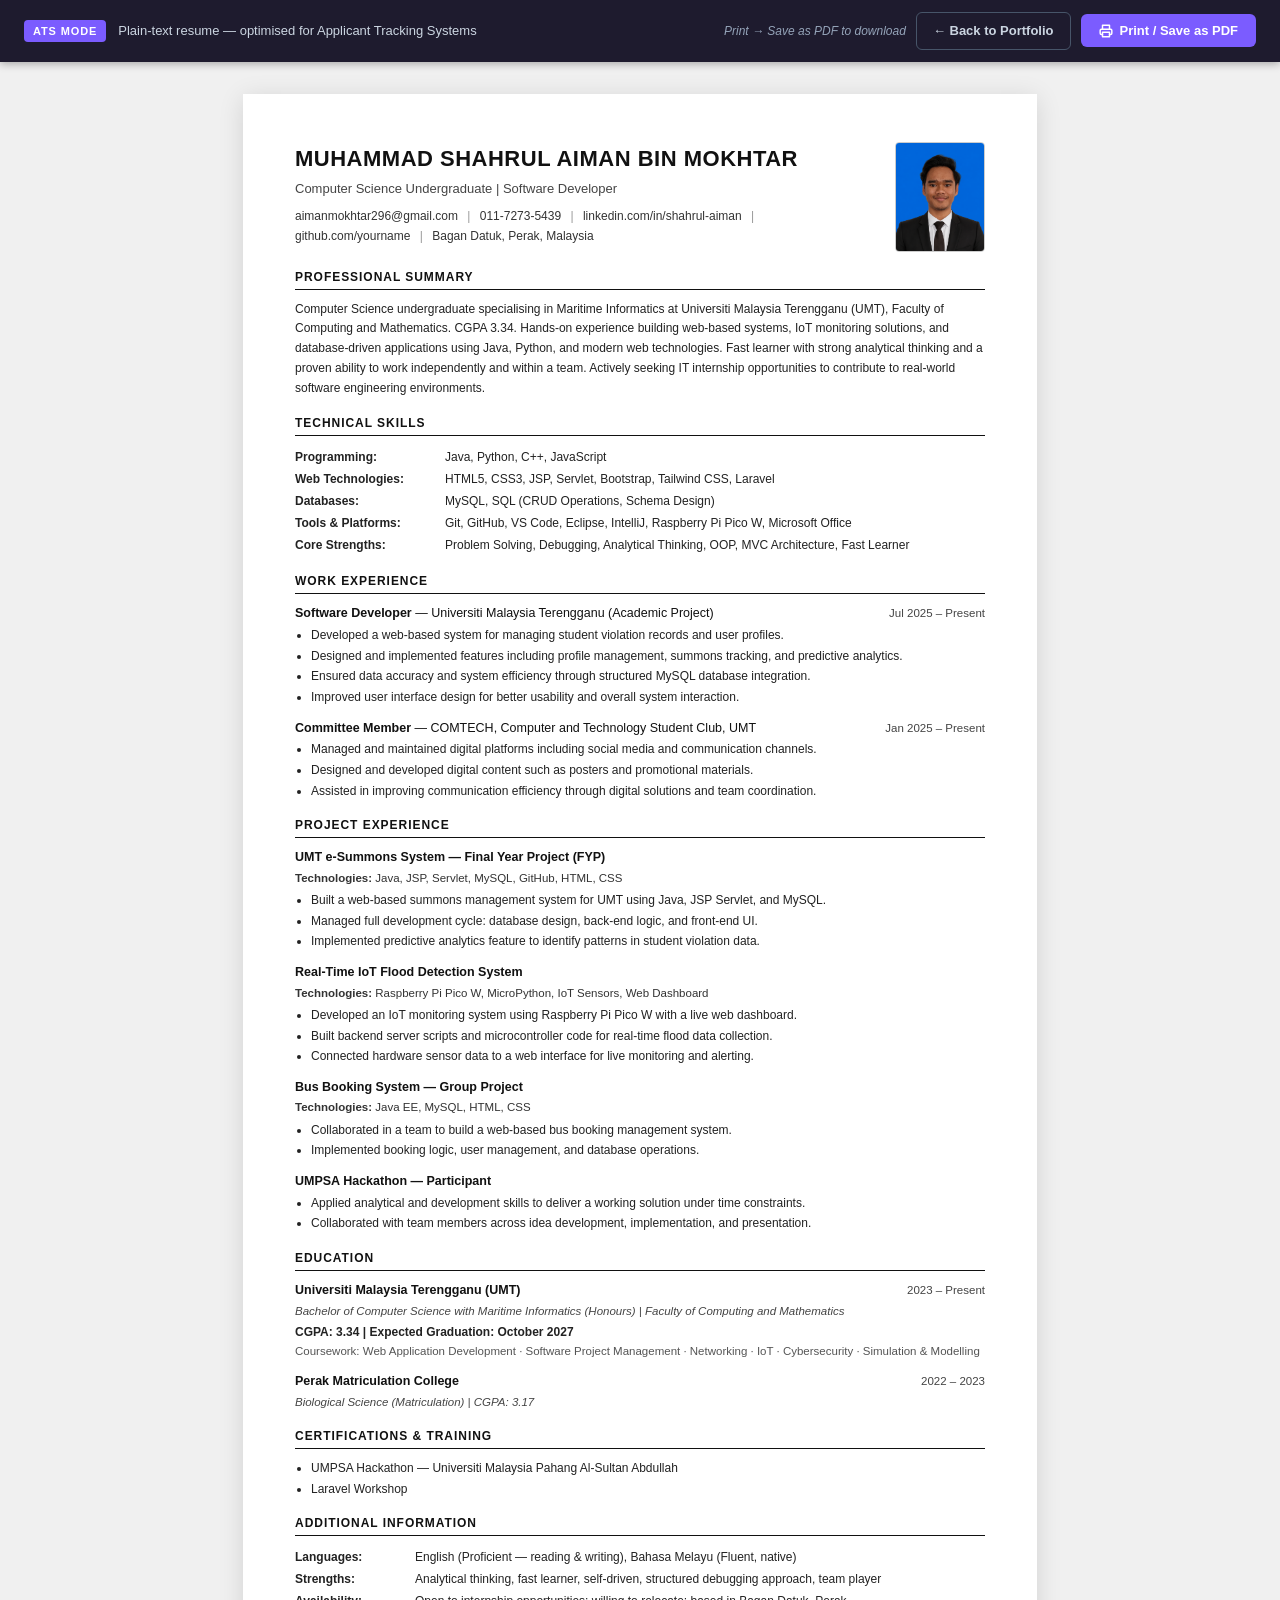
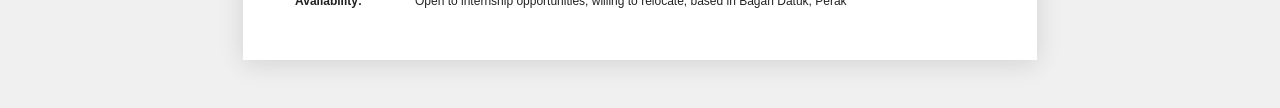
==== ats.html @ 2f6e00a8 "Add files via upload" ====
<!DOCTYPE html>
<html lang="en">
<head>
  <meta charset="UTF-8">
  <meta name="viewport" content="width=device-width, initial-scale=1.0">
  <title>Muhammad Shahrul Aiman — ATS Resume</title>
  <meta name="robots" content="noindex">
  <style>
    * { box-sizing: border-box; margin: 0; padding: 0; }

    body {
      font-family: Arial, Helvetica, sans-serif;
      background: #f0f0f0;
      color: #111;
      font-size: 14px;
      line-height: 1.5;
    }

    /* ── Toolbar ── */
    .ats-toolbar {
      position: sticky; top: 0; z-index: 100;
      background: #1e1b2e;
      color: #f8fafc;
      padding: 12px 24px;
      display: flex; align-items: center; justify-content: space-between;
      gap: 16px; flex-wrap: wrap;
      box-shadow: 0 2px 8px rgba(0,0,0,0.3);
    }
    .toolbar-info { display: flex; align-items: center; gap: 12px; }
    .ats-badge {
      background: #7b5cff; color: #fff;
      font-size: 11px; font-weight: 700; letter-spacing: 0.08em;
      padding: 3px 9px; border-radius: 4px; text-transform: uppercase;
    }
    .toolbar-label { font-size: 13px; color: #cbd5e1; }
    .toolbar-hint  { font-size: 12px; color: #94a3b8; font-style: italic; }
    .toolbar-actions { display: flex; gap: 10px; align-items: center; flex-wrap: wrap; }

    .btn-print {
      display: inline-flex; align-items: center; gap: 7px;
      background: #7b5cff; color: #fff; border: none;
      padding: 9px 18px; border-radius: 6px;
      font-size: 13px; font-weight: 700; cursor: pointer;
      font-family: Arial, sans-serif; transition: background 150ms;
      text-decoration: none;
    }
    .btn-print:hover { background: #6e40f5; color: #fff; }

    .btn-back {
      display: inline-flex; align-items: center; gap: 7px;
      background: transparent; color: #cbd5e1;
      border: 1px solid #475569;
      padding: 8px 16px; border-radius: 6px;
      font-size: 13px; font-weight: 600; cursor: pointer;
      font-family: Arial, sans-serif; transition: all 150ms;
      text-decoration: none;
    }
    .btn-back:hover { background: #334155; color: #f8fafc; }

    /* ── Paper ── */
    .page-wrap { padding: 32px 16px 48px; }

    .resume-page {
      width: 794px; max-width: 100%;
      margin: 0 auto; background: #fff;
      padding: 48px 52px;
      box-shadow: 0 4px 24px rgba(0,0,0,0.12);
    }

    /* ── Header ── */
    .r-header {
      display: flex;
      justify-content: space-between;
      align-items: flex-start;
      gap: 20px;
      margin-bottom: 2px;
    }
    .r-header-left { flex: 1; }

    .r-name {
      font-size: 22px; font-weight: 700;
      letter-spacing: 0.5px; color: #111;
      margin-bottom: 4px;
    }
    .r-title { font-size: 13px; color: #444; margin-bottom: 8px; }
    .r-contact { font-size: 12px; color: #333; line-height: 1.7; }
    .r-contact a { color: #333; text-decoration: none; }
    .r-sep { color: #999; margin: 0 6px; }

    /* Profile photo */
    .r-photo {
      width: 90px; height: 110px;
      object-fit: cover;
      border: 1.5px solid #ccc;
      border-radius: 4px;
      flex-shrink: 0;
    }
    .r-photo-fallback {
      display: none;
      width: 90px; height: 110px;
      background: #f0eeff;
      border: 1.5px solid #ccc;
      border-radius: 4px;
      align-items: center; justify-content: center;
      font-size: 1rem; font-weight: 700; color: #7b5cff;
      flex-shrink: 0;
    }

    /* ── Sections ── */
    .r-section { margin-top: 16px; }
    .r-section-title {
      font-size: 12px; font-weight: 700;
      text-transform: uppercase; letter-spacing: 0.08em;
      color: #111; border-bottom: 1px solid #111;
      padding-bottom: 3px; margin-bottom: 10px;
    }

    .r-para { font-size: 12px; color: #222; line-height: 1.65; }

    /* Skills table */
    .r-skills-table { width: 100%; border-collapse: collapse; }
    .r-skills-table td { font-size: 12px; color: #222; padding: 2px 0; vertical-align: top; }
    .r-skills-table td:first-child { font-weight: 700; width: 150px; padding-right: 8px; white-space: nowrap; }

    /* Entries */
    .r-entry { margin-bottom: 12px; }
    .r-entry:last-child { margin-bottom: 0; }

    .r-entry-header {
      display: flex; justify-content: space-between;
      align-items: baseline; gap: 8px; margin-bottom: 3px;
    }
    .r-entry-title   { font-size: 12.5px; font-weight: 700; color: #111; }
    .r-entry-company { font-weight: 400; }
    .r-entry-date    { font-size: 11.5px; color: #444; white-space: nowrap; flex-shrink: 0; }
    .r-entry-sub     { font-size: 11.5px; color: #444; margin-bottom: 3px; font-style: italic; }
    .r-entry-tech    { font-size: 11.5px; color: #333; margin-bottom: 4px; }
    .r-entry-tech span { font-weight: 700; }

    .r-ul { padding-left: 16px; list-style: disc; }
    .r-ul li { font-size: 12px; color: #222; margin-bottom: 2px; line-height: 1.55; }

    .r-gpa { font-size: 12px; font-weight: 700; color: #222; }

    /* Additional table */
    .r-additional-table { width: 100%; border-collapse: collapse; }
    .r-additional-table td { font-size: 12px; color: #222; padding: 2px 0; vertical-align: top; }
    .r-additional-table td:first-child { font-weight: 700; width: 120px; padding-right: 8px; white-space: nowrap; }

    /* ── Print ── */
    @media print {
      body { background: white; }
      .ats-toolbar { display: none !important; }
      .page-wrap { padding: 0; }
      .resume-page { width: 100%; max-width: 100%; margin: 0; padding: 18mm 18mm; box-shadow: none; }
      @page { size: A4; margin: 0; }
    }

    /* ── Mobile ── */
    @media (max-width: 640px) {
      .toolbar-hint { display: none; }
      .ats-toolbar { padding: 10px 16px; }
      .resume-page { padding: 28px 20px; }
      .r-photo { width: 70px; height: 86px; }
    }
  </style>
</head>
<body>

  <!-- Toolbar -->
  <div class="ats-toolbar" role="toolbar" aria-label="ATS resume actions">
    <div class="toolbar-info">
      <span class="ats-badge">ATS Mode</span>
      <span class="toolbar-label">Plain-text resume — optimised for Applicant Tracking Systems</span>
    </div>
    <div class="toolbar-actions">
      <span class="toolbar-hint">Print → Save as PDF to download</span>
      <a href="index.html" class="btn-back" aria-label="Back to portfolio">← Back to Portfolio</a>
      <button class="btn-print" onclick="window.print()" aria-label="Print or save as PDF">
        <svg width="14" height="14" viewBox="0 0 24 24" fill="none" stroke="currentColor" stroke-width="2.5" stroke-linecap="round" stroke-linejoin="round" aria-hidden="true">
          <polyline points="6 9 6 2 18 2 18 9"/>
          <path d="M6 18H4a2 2 0 0 1-2-2v-5a2 2 0 0 1 2-2h16a2 2 0 0 1 2 2v5a2 2 0 0 1-2 2h-2"/>
          <rect x="6" y="14" width="12" height="8"/>
        </svg>
        Print / Save as PDF
      </button>
    </div>
  </div>

  <!-- Resume Paper -->
  <div class="page-wrap">
    <div class="resume-page" role="main" aria-label="ATS resume content">

      <!-- Header with photo -->
      <div class="r-header">
        <div class="r-header-left">
          <h1 class="r-name">MUHAMMAD SHAHRUL AIMAN BIN MOKHTAR</h1>
          <p class="r-title">Computer Science Undergraduate | Software Developer</p>
          <div class="r-contact">
            <a href="mailto:aimanmokhtar296@gmail.com">aimanmokhtar296@gmail.com</a>
            <span class="r-sep">|</span>
            <a href="tel:+601172735439">011-7273-5439</a>
            <span class="r-sep">|</span>
            <a href="https://linkedin.com/in/shahrul-aiman" target="_blank" rel="noopener noreferrer">linkedin.com/in/shahrul-aiman</a>
            <span class="r-sep">|</span>
            <a href="https://github.com/yourname" target="_blank" rel="noopener noreferrer">github.com/yourname</a>
            <span class="r-sep">|</span>
            Bagan Datuk, Perak, Malaysia
          </div>
        </div>
        <img
          src="assets/profile.jpg"
          alt="Muhammad Shahrul Aiman"
          class="r-photo"
          onerror="this.style.display='none'; this.nextElementSibling.style.display='flex';"
        >
        <div class="r-photo-fallback" aria-hidden="true">MSA</div>
      </div>

      <!-- Summary -->
      <div class="r-section">
        <h2 class="r-section-title">Professional Summary</h2>
        <p class="r-para">
          Computer Science undergraduate specialising in Maritime Informatics at Universiti Malaysia Terengganu (UMT),
          Faculty of Computing and Mathematics. CGPA 3.34. Hands-on experience building web-based systems, IoT monitoring
          solutions, and database-driven applications using Java, Python, and modern web technologies. Fast learner with
          strong analytical thinking and a proven ability to work independently and within a team. Actively seeking IT
          internship opportunities to contribute to real-world software engineering environments.
        </p>
      </div>

      <!-- Skills -->
      <div class="r-section">
        <h2 class="r-section-title">Technical Skills</h2>
        <table class="r-skills-table" aria-label="Technical skills">
          <tbody>
            <tr>
              <td>Programming:</td>
              <td>Java, Python, C++, JavaScript</td>
            </tr>
            <tr>
              <td>Web Technologies:</td>
              <td>HTML5, CSS3, JSP, Servlet, Bootstrap, Tailwind CSS, Laravel</td>
            </tr>
            <tr>
              <td>Databases:</td>
              <td>MySQL, SQL (CRUD Operations, Schema Design)</td>
            </tr>
            <tr>
              <td>Tools &amp; Platforms:</td>
              <td>Git, GitHub, VS Code, Eclipse, IntelliJ, Raspberry Pi Pico W, Microsoft Office</td>
            </tr>
            <tr>
              <td>Core Strengths:</td>
              <td>Problem Solving, Debugging, Analytical Thinking, OOP, MVC Architecture, Fast Learner</td>
            </tr>
          </tbody>
        </table>
      </div>

      <!-- Work Experience -->
      <div class="r-section">
        <h2 class="r-section-title">Work Experience</h2>

        <div class="r-entry">
          <div class="r-entry-header">
            <span class="r-entry-title">Software Developer <span class="r-entry-company">— Universiti Malaysia Terengganu (Academic Project)</span></span>
            <span class="r-entry-date">Jul 2025 – Present</span>
          </div>
          <ul class="r-ul">
            <li>Developed a web-based system for managing student violation records and user profiles.</li>
            <li>Designed and implemented features including profile management, summons tracking, and predictive analytics.</li>
            <li>Ensured data accuracy and system efficiency through structured MySQL database integration.</li>
            <li>Improved user interface design for better usability and overall system interaction.</li>
          </ul>
        </div>

        <div class="r-entry">
          <div class="r-entry-header">
            <span class="r-entry-title">Committee Member <span class="r-entry-company">— COMTECH, Computer and Technology Student Club, UMT</span></span>
            <span class="r-entry-date">Jan 2025 – Present</span>
          </div>
          <ul class="r-ul">
            <li>Managed and maintained digital platforms including social media and communication channels.</li>
            <li>Designed and developed digital content such as posters and promotional materials.</li>
            <li>Assisted in improving communication efficiency through digital solutions and team coordination.</li>
          </ul>
        </div>
      </div>

      <!-- Projects -->
      <div class="r-section">
        <h2 class="r-section-title">Project Experience</h2>

        <div class="r-entry">
          <div class="r-entry-header">
            <span class="r-entry-title">UMT e-Summons System — Final Year Project (FYP)</span>
          </div>
          <p class="r-entry-tech"><span>Technologies:</span> Java, JSP, Servlet, MySQL, GitHub, HTML, CSS</p>
          <ul class="r-ul">
            <li>Built a web-based summons management system for UMT using Java, JSP Servlet, and MySQL.</li>
            <li>Managed full development cycle: database design, back-end logic, and front-end UI.</li>
            <li>Implemented predictive analytics feature to identify patterns in student violation data.</li>
          </ul>
        </div>

        <div class="r-entry">
          <div class="r-entry-header">
            <span class="r-entry-title">Real-Time IoT Flood Detection System</span>
          </div>
          <p class="r-entry-tech"><span>Technologies:</span> Raspberry Pi Pico W, MicroPython, IoT Sensors, Web Dashboard</p>
          <ul class="r-ul">
            <li>Developed an IoT monitoring system using Raspberry Pi Pico W with a live web dashboard.</li>
            <li>Built backend server scripts and microcontroller code for real-time flood data collection.</li>
            <li>Connected hardware sensor data to a web interface for live monitoring and alerting.</li>
          </ul>
        </div>

        <div class="r-entry">
          <div class="r-entry-header">
            <span class="r-entry-title">Bus Booking System — Group Project</span>
          </div>
          <p class="r-entry-tech"><span>Technologies:</span> Java EE, MySQL, HTML, CSS</p>
          <ul class="r-ul">
            <li>Collaborated in a team to build a web-based bus booking management system.</li>
            <li>Implemented booking logic, user management, and database operations.</li>
          </ul>
        </div>

        <div class="r-entry">
          <div class="r-entry-header">
            <span class="r-entry-title">UMPSA Hackathon — Participant</span>
          </div>
          <ul class="r-ul">
            <li>Applied analytical and development skills to deliver a working solution under time constraints.</li>
            <li>Collaborated with team members across idea development, implementation, and presentation.</li>
          </ul>
        </div>
      </div>

      <!-- Education -->
      <div class="r-section">
        <h2 class="r-section-title">Education</h2>

        <div class="r-entry">
          <div class="r-entry-header">
            <span class="r-entry-title">Universiti Malaysia Terengganu (UMT)</span>
            <span class="r-entry-date">2023 – Present</span>
          </div>
          <p class="r-entry-sub">Bachelor of Computer Science with Maritime Informatics (Honours) | Faculty of Computing and Mathematics</p>
          <p class="r-gpa">CGPA: 3.34 | Expected Graduation: October 2027</p>
          <p style="font-size:11.5px; color:#555; margin-top:2px;">
            Coursework: Web Application Development · Software Project Management · Networking · IoT · Cybersecurity · Simulation &amp; Modelling
          </p>
        </div>

        <div class="r-entry">
          <div class="r-entry-header">
            <span class="r-entry-title">Perak Matriculation College</span>
            <span class="r-entry-date">2022 – 2023</span>
          </div>
          <p class="r-entry-sub">Biological Science (Matriculation) | CGPA: 3.17</p>
        </div>
      </div>

      <!-- Certifications -->
      <div class="r-section">
        <h2 class="r-section-title">Certifications &amp; Training</h2>
        <ul class="r-ul">
          <li>UMPSA Hackathon — Universiti Malaysia Pahang Al-Sultan Abdullah</li>
          <li>Laravel Workshop</li>
        </ul>
      </div>

      <!-- Additional -->
      <div class="r-section">
        <h2 class="r-section-title">Additional Information</h2>
        <table class="r-additional-table" aria-label="Additional information">
          <tbody>
            <tr>
              <td>Languages:</td>
              <td>English (Proficient — reading &amp; writing), Bahasa Melayu (Fluent, native)</td>
            </tr>
            <tr>
              <td>Strengths:</td>
              <td>Analytical thinking, fast learner, self-driven, structured debugging approach, team player</td>
            </tr>
            <tr>
              <td>Availability:</td>
              <td>Open to internship opportunities; willing to relocate; based in Bagan Datuk, Perak</td>
            </tr>
          </tbody>
        </table>
      </div>

    </div><!-- /resume-page -->
  </div><!-- /page-wrap -->

  <script>
    document.getElementById && document.querySelectorAll('.btn-print').forEach(btn => {
      btn.addEventListener('click', () => window.print());
    });
  </script>

</body>
</html>
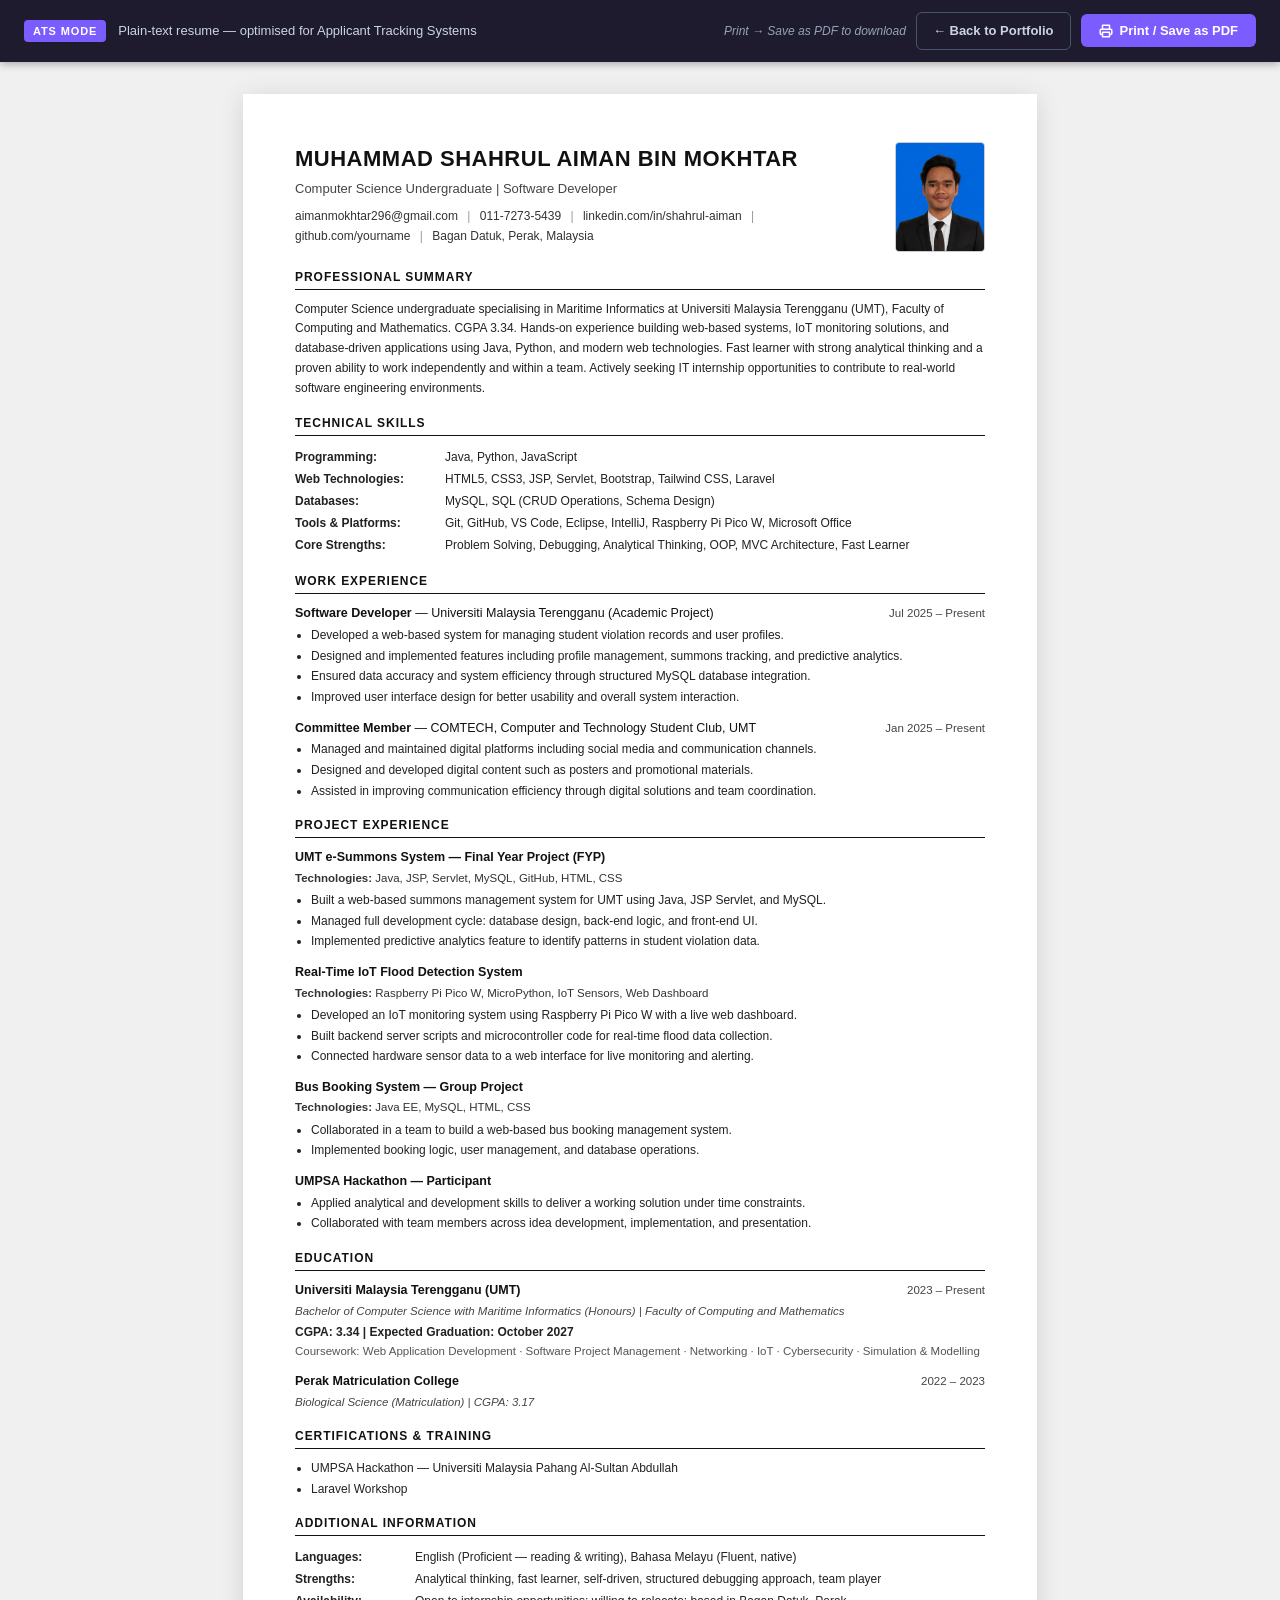
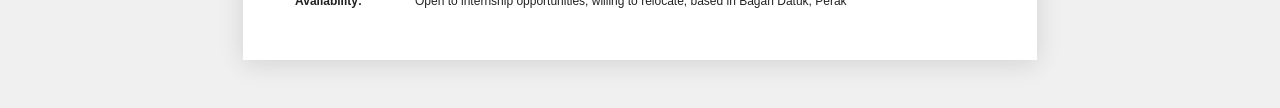
==== commit dc64aa46: "Update ats.html" ====
--- a/ats.html
+++ b/ats.html
@@ -236,7 +236,7 @@
           <tbody>
             <tr>
               <td>Programming:</td>
-              <td>Java, Python, C++, JavaScript</td>
+              <td>Java, Python, JavaScript</td>
             </tr>
             <tr>
               <td>Web Technologies:</td>
@@ -403,4 +403,4 @@
   </script>
 
 </body>
-</html>+</html>
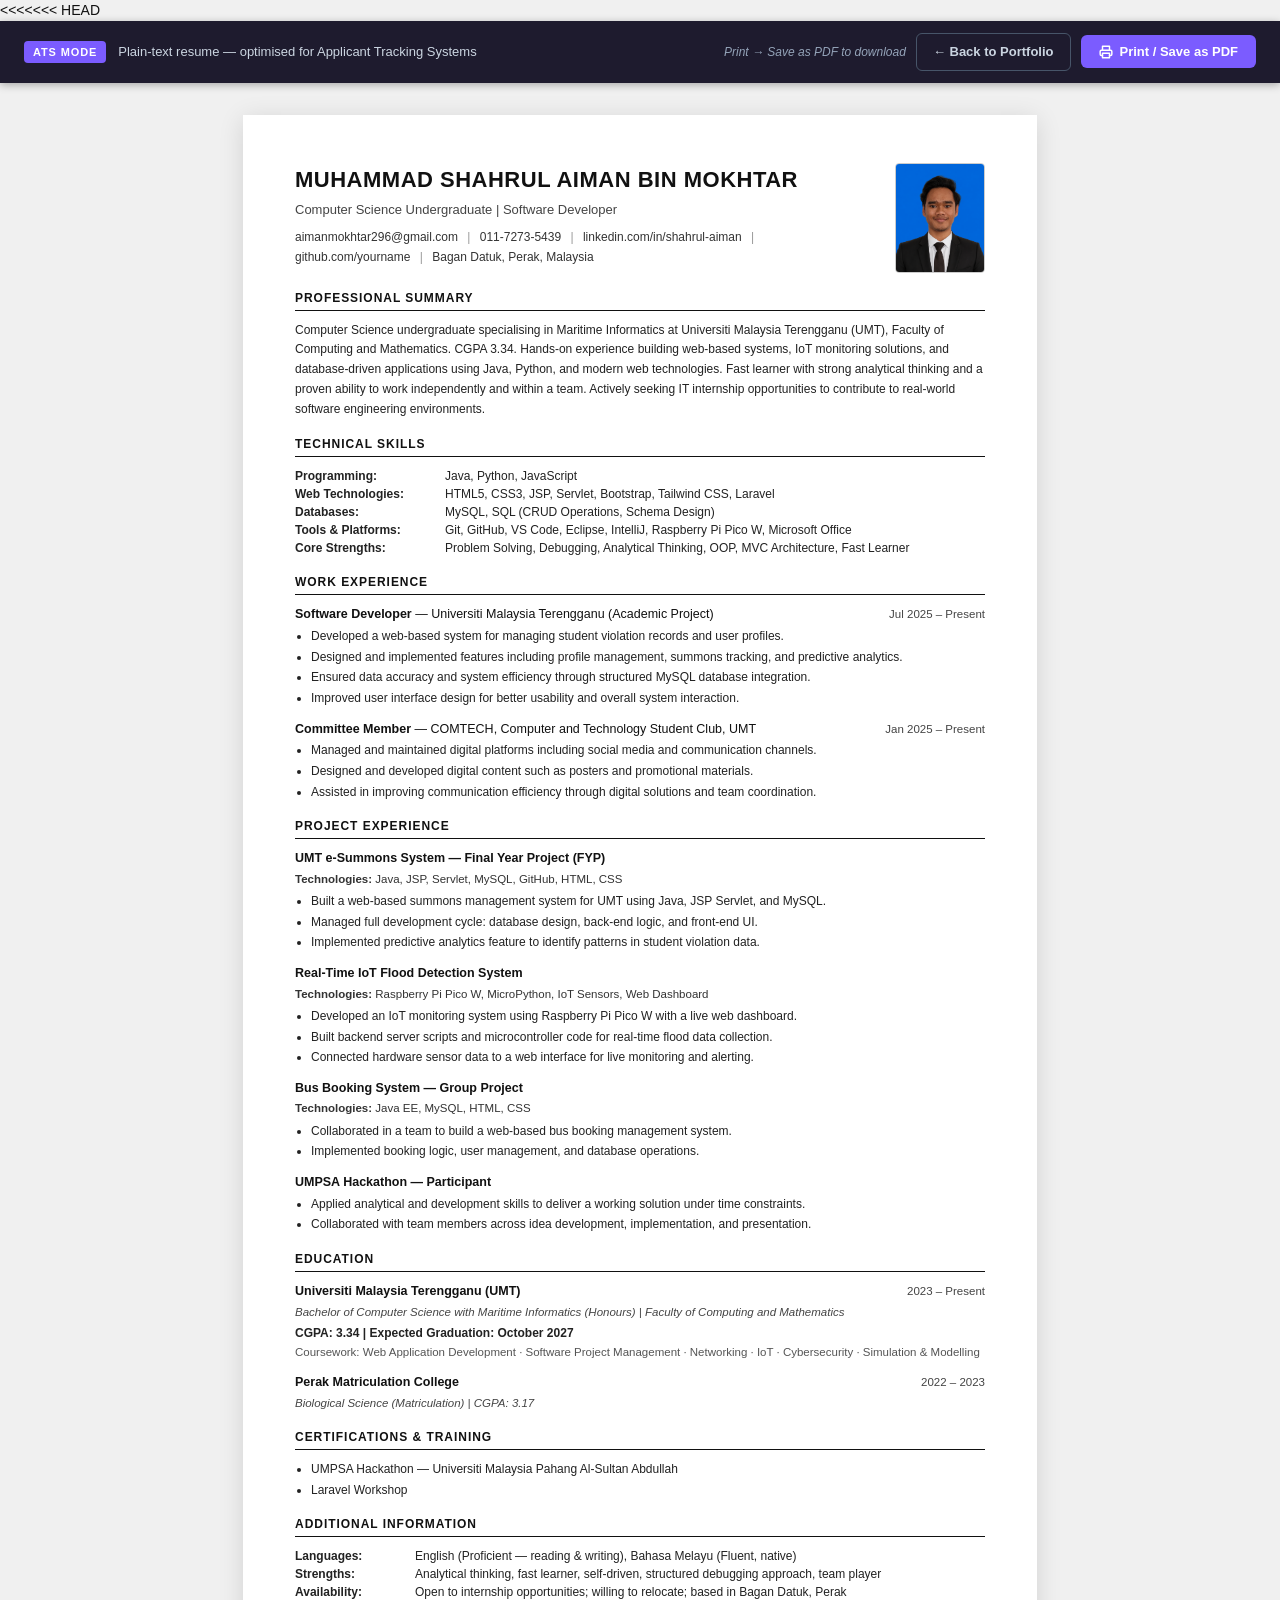
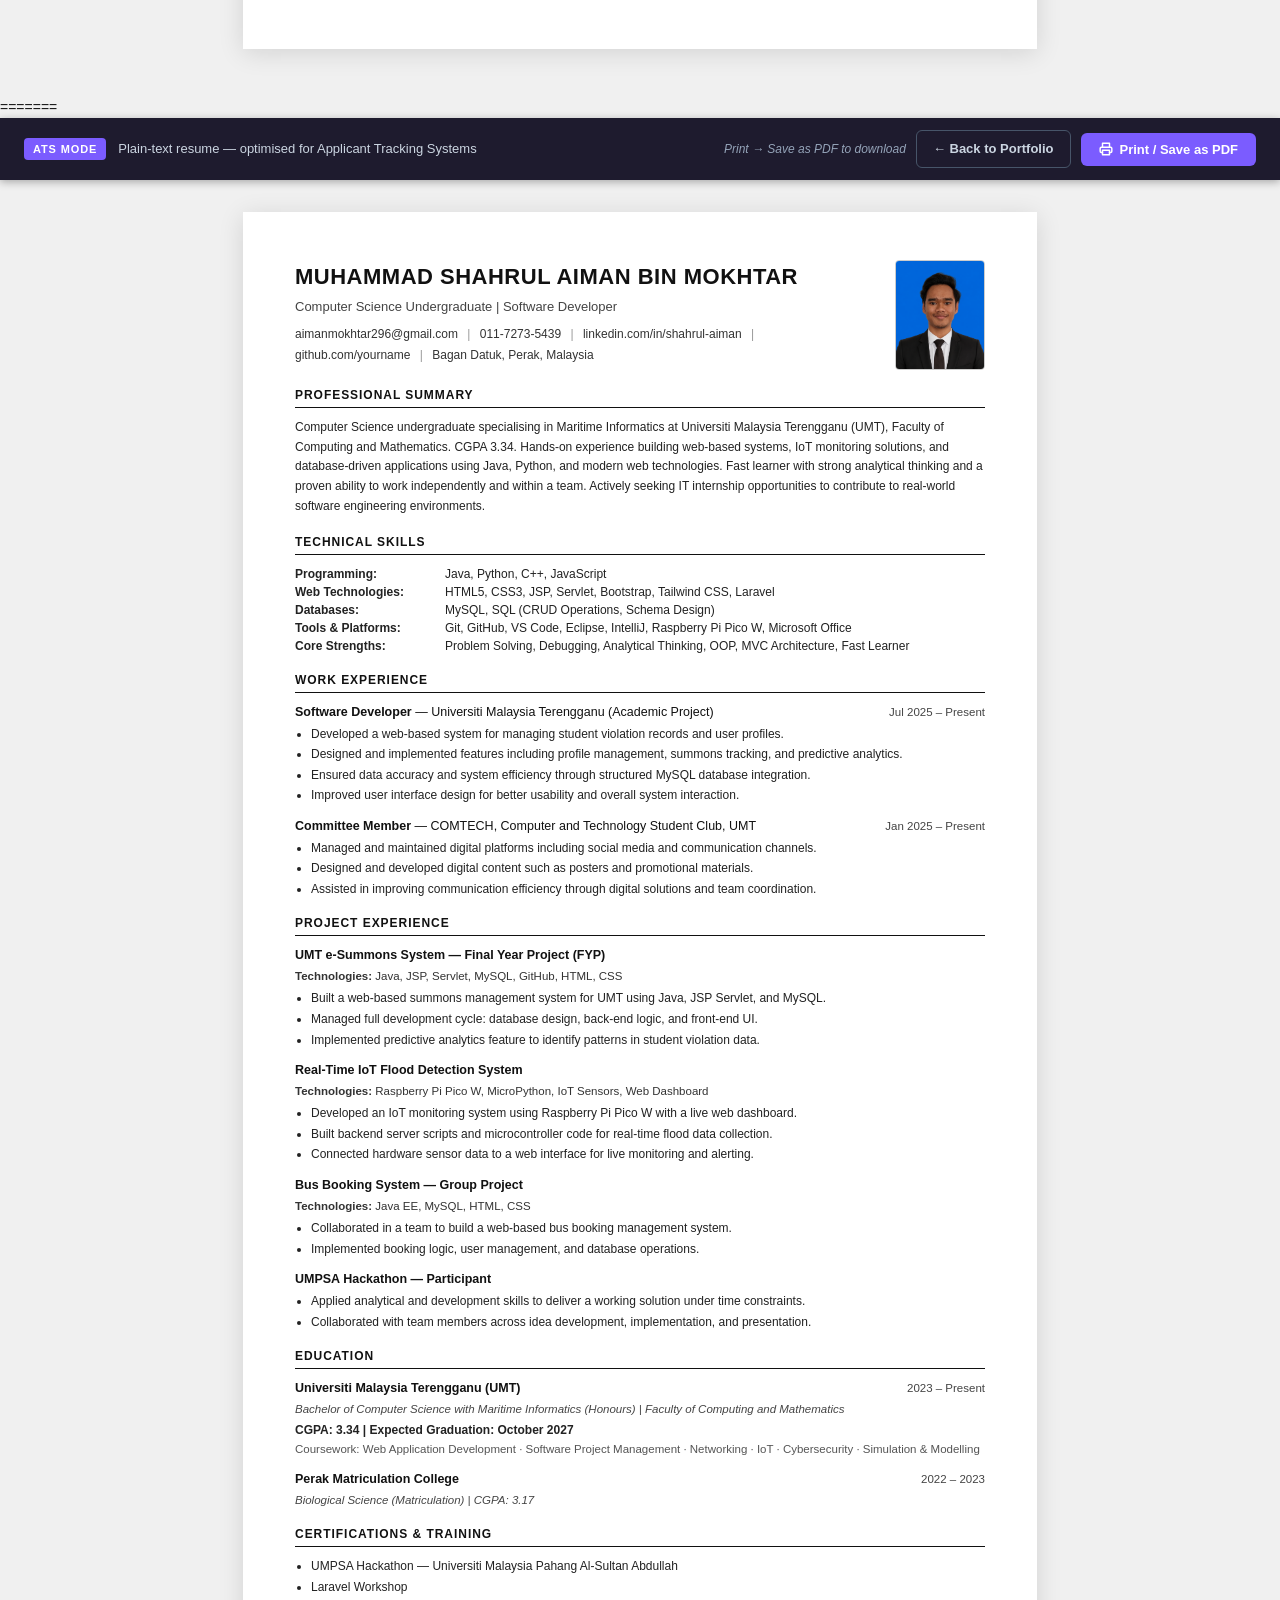
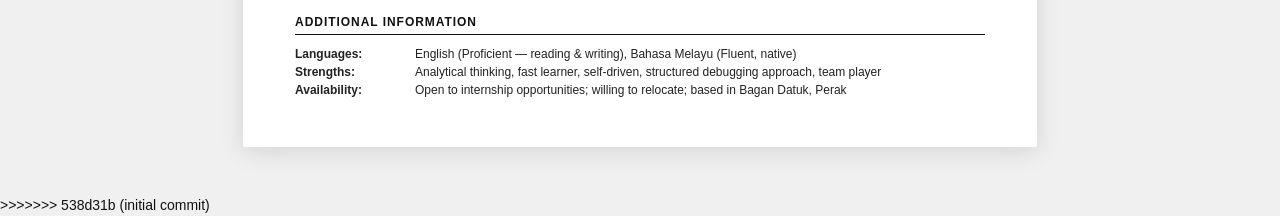
==== commit b61756af: "betulkan url" ====
--- a/ats.html
+++ b/ats.html
@@ -1,3 +1,4 @@
+<<<<<<< HEAD
 <!DOCTYPE html>
 <html lang="en">
 <head>
@@ -404,3 +405,411 @@
 
 </body>
 </html>
+=======
+<!DOCTYPE html>
+<html lang="en">
+<head>
+  <meta charset="UTF-8">
+  <meta name="viewport" content="width=device-width, initial-scale=1.0">
+  <title>Muhammad Shahrul Aiman — ATS Resume</title>
+  <meta name="robots" content="noindex">
+  <style>
+    * { box-sizing: border-box; margin: 0; padding: 0; }
+
+    body {
+      font-family: Arial, Helvetica, sans-serif;
+      background: #f0f0f0;
+      color: #111;
+      font-size: 14px;
+      line-height: 1.5;
+    }
+
+    /* ── Toolbar ── */
+    .ats-toolbar {
+      position: sticky; top: 0; z-index: 100;
+      background: #1e1b2e;
+      color: #f8fafc;
+      padding: 12px 24px;
+      display: flex; align-items: center; justify-content: space-between;
+      gap: 16px; flex-wrap: wrap;
+      box-shadow: 0 2px 8px rgba(0,0,0,0.3);
+    }
+    .toolbar-info { display: flex; align-items: center; gap: 12px; }
+    .ats-badge {
+      background: #7b5cff; color: #fff;
+      font-size: 11px; font-weight: 700; letter-spacing: 0.08em;
+      padding: 3px 9px; border-radius: 4px; text-transform: uppercase;
+    }
+    .toolbar-label { font-size: 13px; color: #cbd5e1; }
+    .toolbar-hint  { font-size: 12px; color: #94a3b8; font-style: italic; }
+    .toolbar-actions { display: flex; gap: 10px; align-items: center; flex-wrap: wrap; }
+
+    .btn-print {
+      display: inline-flex; align-items: center; gap: 7px;
+      background: #7b5cff; color: #fff; border: none;
+      padding: 9px 18px; border-radius: 6px;
+      font-size: 13px; font-weight: 700; cursor: pointer;
+      font-family: Arial, sans-serif; transition: background 150ms;
+      text-decoration: none;
+    }
+    .btn-print:hover { background: #6e40f5; color: #fff; }
+
+    .btn-back {
+      display: inline-flex; align-items: center; gap: 7px;
+      background: transparent; color: #cbd5e1;
+      border: 1px solid #475569;
+      padding: 8px 16px; border-radius: 6px;
+      font-size: 13px; font-weight: 600; cursor: pointer;
+      font-family: Arial, sans-serif; transition: all 150ms;
+      text-decoration: none;
+    }
+    .btn-back:hover { background: #334155; color: #f8fafc; }
+
+    /* ── Paper ── */
+    .page-wrap { padding: 32px 16px 48px; }
+
+    .resume-page {
+      width: 794px; max-width: 100%;
+      margin: 0 auto; background: #fff;
+      padding: 48px 52px;
+      box-shadow: 0 4px 24px rgba(0,0,0,0.12);
+    }
+
+    /* ── Header ── */
+    .r-header {
+      display: flex;
+      justify-content: space-between;
+      align-items: flex-start;
+      gap: 20px;
+      margin-bottom: 2px;
+    }
+    .r-header-left { flex: 1; }
+
+    .r-name {
+      font-size: 22px; font-weight: 700;
+      letter-spacing: 0.5px; color: #111;
+      margin-bottom: 4px;
+    }
+    .r-title { font-size: 13px; color: #444; margin-bottom: 8px; }
+    .r-contact { font-size: 12px; color: #333; line-height: 1.7; }
+    .r-contact a { color: #333; text-decoration: none; }
+    .r-sep { color: #999; margin: 0 6px; }
+
+    /* Profile photo */
+    .r-photo {
+      width: 90px; height: 110px;
+      object-fit: cover;
+      border: 1.5px solid #ccc;
+      border-radius: 4px;
+      flex-shrink: 0;
+    }
+    .r-photo-fallback {
+      display: none;
+      width: 90px; height: 110px;
+      background: #f0eeff;
+      border: 1.5px solid #ccc;
+      border-radius: 4px;
+      align-items: center; justify-content: center;
+      font-size: 1rem; font-weight: 700; color: #7b5cff;
+      flex-shrink: 0;
+    }
+
+    /* ── Sections ── */
+    .r-section { margin-top: 16px; }
+    .r-section-title {
+      font-size: 12px; font-weight: 700;
+      text-transform: uppercase; letter-spacing: 0.08em;
+      color: #111; border-bottom: 1px solid #111;
+      padding-bottom: 3px; margin-bottom: 10px;
+    }
+
+    .r-para { font-size: 12px; color: #222; line-height: 1.65; }
+
+    /* Skills table */
+    .r-skills-table { width: 100%; border-collapse: collapse; }
+    .r-skills-table td { font-size: 12px; color: #222; padding: 2px 0; vertical-align: top; }
+    .r-skills-table td:first-child { font-weight: 700; width: 150px; padding-right: 8px; white-space: nowrap; }
+
+    /* Entries */
+    .r-entry { margin-bottom: 12px; }
+    .r-entry:last-child { margin-bottom: 0; }
+
+    .r-entry-header {
+      display: flex; justify-content: space-between;
+      align-items: baseline; gap: 8px; margin-bottom: 3px;
+    }
+    .r-entry-title   { font-size: 12.5px; font-weight: 700; color: #111; }
+    .r-entry-company { font-weight: 400; }
+    .r-entry-date    { font-size: 11.5px; color: #444; white-space: nowrap; flex-shrink: 0; }
+    .r-entry-sub     { font-size: 11.5px; color: #444; margin-bottom: 3px; font-style: italic; }
+    .r-entry-tech    { font-size: 11.5px; color: #333; margin-bottom: 4px; }
+    .r-entry-tech span { font-weight: 700; }
+
+    .r-ul { padding-left: 16px; list-style: disc; }
+    .r-ul li { font-size: 12px; color: #222; margin-bottom: 2px; line-height: 1.55; }
+
+    .r-gpa { font-size: 12px; font-weight: 700; color: #222; }
+
+    /* Additional table */
+    .r-additional-table { width: 100%; border-collapse: collapse; }
+    .r-additional-table td { font-size: 12px; color: #222; padding: 2px 0; vertical-align: top; }
+    .r-additional-table td:first-child { font-weight: 700; width: 120px; padding-right: 8px; white-space: nowrap; }
+
+    /* ── Print ── */
+    @media print {
+      body { background: white; }
+      .ats-toolbar { display: none !important; }
+      .page-wrap { padding: 0; }
+      .resume-page { width: 100%; max-width: 100%; margin: 0; padding: 18mm 18mm; box-shadow: none; }
+      @page { size: A4; margin: 0; }
+    }
+
+    /* ── Mobile ── */
+    @media (max-width: 640px) {
+      .toolbar-hint { display: none; }
+      .ats-toolbar { padding: 10px 16px; }
+      .resume-page { padding: 28px 20px; }
+      .r-photo { width: 70px; height: 86px; }
+    }
+  </style>
+</head>
+<body>
+
+  <!-- Toolbar -->
+  <div class="ats-toolbar" role="toolbar" aria-label="ATS resume actions">
+    <div class="toolbar-info">
+      <span class="ats-badge">ATS Mode</span>
+      <span class="toolbar-label">Plain-text resume — optimised for Applicant Tracking Systems</span>
+    </div>
+    <div class="toolbar-actions">
+      <span class="toolbar-hint">Print → Save as PDF to download</span>
+      <a href="index.html" class="btn-back" aria-label="Back to portfolio">← Back to Portfolio</a>
+      <button class="btn-print" onclick="window.print()" aria-label="Print or save as PDF">
+        <svg width="14" height="14" viewBox="0 0 24 24" fill="none" stroke="currentColor" stroke-width="2.5" stroke-linecap="round" stroke-linejoin="round" aria-hidden="true">
+          <polyline points="6 9 6 2 18 2 18 9"/>
+          <path d="M6 18H4a2 2 0 0 1-2-2v-5a2 2 0 0 1 2-2h16a2 2 0 0 1 2 2v5a2 2 0 0 1-2 2h-2"/>
+          <rect x="6" y="14" width="12" height="8"/>
+        </svg>
+        Print / Save as PDF
+      </button>
+    </div>
+  </div>
+
+  <!-- Resume Paper -->
+  <div class="page-wrap">
+    <div class="resume-page" role="main" aria-label="ATS resume content">
+
+      <!-- Header with photo -->
+      <div class="r-header">
+        <div class="r-header-left">
+          <h1 class="r-name">MUHAMMAD SHAHRUL AIMAN BIN MOKHTAR</h1>
+          <p class="r-title">Computer Science Undergraduate | Software Developer</p>
+          <div class="r-contact">
+            <a href="mailto:aimanmokhtar296@gmail.com">aimanmokhtar296@gmail.com</a>
+            <span class="r-sep">|</span>
+            <a href="tel:+601172735439">011-7273-5439</a>
+            <span class="r-sep">|</span>
+            <a href="https://linkedin.com/in/shahrul-aiman" target="_blank" rel="noopener noreferrer">linkedin.com/in/shahrul-aiman</a>
+            <span class="r-sep">|</span>
+            <a href="https://github.com/yourname" target="_blank" rel="noopener noreferrer">github.com/yourname</a>
+            <span class="r-sep">|</span>
+            Bagan Datuk, Perak, Malaysia
+          </div>
+        </div>
+        <img
+          src="assets/profile.jpg"
+          alt="Muhammad Shahrul Aiman"
+          class="r-photo"
+          onerror="this.style.display='none'; this.nextElementSibling.style.display='flex';"
+        >
+        <div class="r-photo-fallback" aria-hidden="true">MSA</div>
+      </div>
+
+      <!-- Summary -->
+      <div class="r-section">
+        <h2 class="r-section-title">Professional Summary</h2>
+        <p class="r-para">
+          Computer Science undergraduate specialising in Maritime Informatics at Universiti Malaysia Terengganu (UMT),
+          Faculty of Computing and Mathematics. CGPA 3.34. Hands-on experience building web-based systems, IoT monitoring
+          solutions, and database-driven applications using Java, Python, and modern web technologies. Fast learner with
+          strong analytical thinking and a proven ability to work independently and within a team. Actively seeking IT
+          internship opportunities to contribute to real-world software engineering environments.
+        </p>
+      </div>
+
+      <!-- Skills -->
+      <div class="r-section">
+        <h2 class="r-section-title">Technical Skills</h2>
+        <table class="r-skills-table" aria-label="Technical skills">
+          <tbody>
+            <tr>
+              <td>Programming:</td>
+              <td>Java, Python, C++, JavaScript</td>
+            </tr>
+            <tr>
+              <td>Web Technologies:</td>
+              <td>HTML5, CSS3, JSP, Servlet, Bootstrap, Tailwind CSS, Laravel</td>
+            </tr>
+            <tr>
+              <td>Databases:</td>
+              <td>MySQL, SQL (CRUD Operations, Schema Design)</td>
+            </tr>
+            <tr>
+              <td>Tools &amp; Platforms:</td>
+              <td>Git, GitHub, VS Code, Eclipse, IntelliJ, Raspberry Pi Pico W, Microsoft Office</td>
+            </tr>
+            <tr>
+              <td>Core Strengths:</td>
+              <td>Problem Solving, Debugging, Analytical Thinking, OOP, MVC Architecture, Fast Learner</td>
+            </tr>
+          </tbody>
+        </table>
+      </div>
+
+      <!-- Work Experience -->
+      <div class="r-section">
+        <h2 class="r-section-title">Work Experience</h2>
+
+        <div class="r-entry">
+          <div class="r-entry-header">
+            <span class="r-entry-title">Software Developer <span class="r-entry-company">— Universiti Malaysia Terengganu (Academic Project)</span></span>
+            <span class="r-entry-date">Jul 2025 – Present</span>
+          </div>
+          <ul class="r-ul">
+            <li>Developed a web-based system for managing student violation records and user profiles.</li>
+            <li>Designed and implemented features including profile management, summons tracking, and predictive analytics.</li>
+            <li>Ensured data accuracy and system efficiency through structured MySQL database integration.</li>
+            <li>Improved user interface design for better usability and overall system interaction.</li>
+          </ul>
+        </div>
+
+        <div class="r-entry">
+          <div class="r-entry-header">
+            <span class="r-entry-title">Committee Member <span class="r-entry-company">— COMTECH, Computer and Technology Student Club, UMT</span></span>
+            <span class="r-entry-date">Jan 2025 – Present</span>
+          </div>
+          <ul class="r-ul">
+            <li>Managed and maintained digital platforms including social media and communication channels.</li>
+            <li>Designed and developed digital content such as posters and promotional materials.</li>
+            <li>Assisted in improving communication efficiency through digital solutions and team coordination.</li>
+          </ul>
+        </div>
+      </div>
+
+      <!-- Projects -->
+      <div class="r-section">
+        <h2 class="r-section-title">Project Experience</h2>
+
+        <div class="r-entry">
+          <div class="r-entry-header">
+            <span class="r-entry-title">UMT e-Summons System — Final Year Project (FYP)</span>
+          </div>
+          <p class="r-entry-tech"><span>Technologies:</span> Java, JSP, Servlet, MySQL, GitHub, HTML, CSS</p>
+          <ul class="r-ul">
+            <li>Built a web-based summons management system for UMT using Java, JSP Servlet, and MySQL.</li>
+            <li>Managed full development cycle: database design, back-end logic, and front-end UI.</li>
+            <li>Implemented predictive analytics feature to identify patterns in student violation data.</li>
+          </ul>
+        </div>
+
+        <div class="r-entry">
+          <div class="r-entry-header">
+            <span class="r-entry-title">Real-Time IoT Flood Detection System</span>
+          </div>
+          <p class="r-entry-tech"><span>Technologies:</span> Raspberry Pi Pico W, MicroPython, IoT Sensors, Web Dashboard</p>
+          <ul class="r-ul">
+            <li>Developed an IoT monitoring system using Raspberry Pi Pico W with a live web dashboard.</li>
+            <li>Built backend server scripts and microcontroller code for real-time flood data collection.</li>
+            <li>Connected hardware sensor data to a web interface for live monitoring and alerting.</li>
+          </ul>
+        </div>
+
+        <div class="r-entry">
+          <div class="r-entry-header">
+            <span class="r-entry-title">Bus Booking System — Group Project</span>
+          </div>
+          <p class="r-entry-tech"><span>Technologies:</span> Java EE, MySQL, HTML, CSS</p>
+          <ul class="r-ul">
+            <li>Collaborated in a team to build a web-based bus booking management system.</li>
+            <li>Implemented booking logic, user management, and database operations.</li>
+          </ul>
+        </div>
+
+        <div class="r-entry">
+          <div class="r-entry-header">
+            <span class="r-entry-title">UMPSA Hackathon — Participant</span>
+          </div>
+          <ul class="r-ul">
+            <li>Applied analytical and development skills to deliver a working solution under time constraints.</li>
+            <li>Collaborated with team members across idea development, implementation, and presentation.</li>
+          </ul>
+        </div>
+      </div>
+
+      <!-- Education -->
+      <div class="r-section">
+        <h2 class="r-section-title">Education</h2>
+
+        <div class="r-entry">
+          <div class="r-entry-header">
+            <span class="r-entry-title">Universiti Malaysia Terengganu (UMT)</span>
+            <span class="r-entry-date">2023 – Present</span>
+          </div>
+          <p class="r-entry-sub">Bachelor of Computer Science with Maritime Informatics (Honours) | Faculty of Computing and Mathematics</p>
+          <p class="r-gpa">CGPA: 3.34 | Expected Graduation: October 2027</p>
+          <p style="font-size:11.5px; color:#555; margin-top:2px;">
+            Coursework: Web Application Development · Software Project Management · Networking · IoT · Cybersecurity · Simulation &amp; Modelling
+          </p>
+        </div>
+
+        <div class="r-entry">
+          <div class="r-entry-header">
+            <span class="r-entry-title">Perak Matriculation College</span>
+            <span class="r-entry-date">2022 – 2023</span>
+          </div>
+          <p class="r-entry-sub">Biological Science (Matriculation) | CGPA: 3.17</p>
+        </div>
+      </div>
+
+      <!-- Certifications -->
+      <div class="r-section">
+        <h2 class="r-section-title">Certifications &amp; Training</h2>
+        <ul class="r-ul">
+          <li>UMPSA Hackathon — Universiti Malaysia Pahang Al-Sultan Abdullah</li>
+          <li>Laravel Workshop</li>
+        </ul>
+      </div>
+
+      <!-- Additional -->
+      <div class="r-section">
+        <h2 class="r-section-title">Additional Information</h2>
+        <table class="r-additional-table" aria-label="Additional information">
+          <tbody>
+            <tr>
+              <td>Languages:</td>
+              <td>English (Proficient — reading &amp; writing), Bahasa Melayu (Fluent, native)</td>
+            </tr>
+            <tr>
+              <td>Strengths:</td>
+              <td>Analytical thinking, fast learner, self-driven, structured debugging approach, team player</td>
+            </tr>
+            <tr>
+              <td>Availability:</td>
+              <td>Open to internship opportunities; willing to relocate; based in Bagan Datuk, Perak</td>
+            </tr>
+          </tbody>
+        </table>
+      </div>
+
+    </div><!-- /resume-page -->
+  </div><!-- /page-wrap -->
+
+  <script>
+    document.getElementById && document.querySelectorAll('.btn-print').forEach(btn => {
+      btn.addEventListener('click', () => window.print());
+    });
+  </script>
+
+</body>
+</html>
+>>>>>>> 538d31b (initial commit)
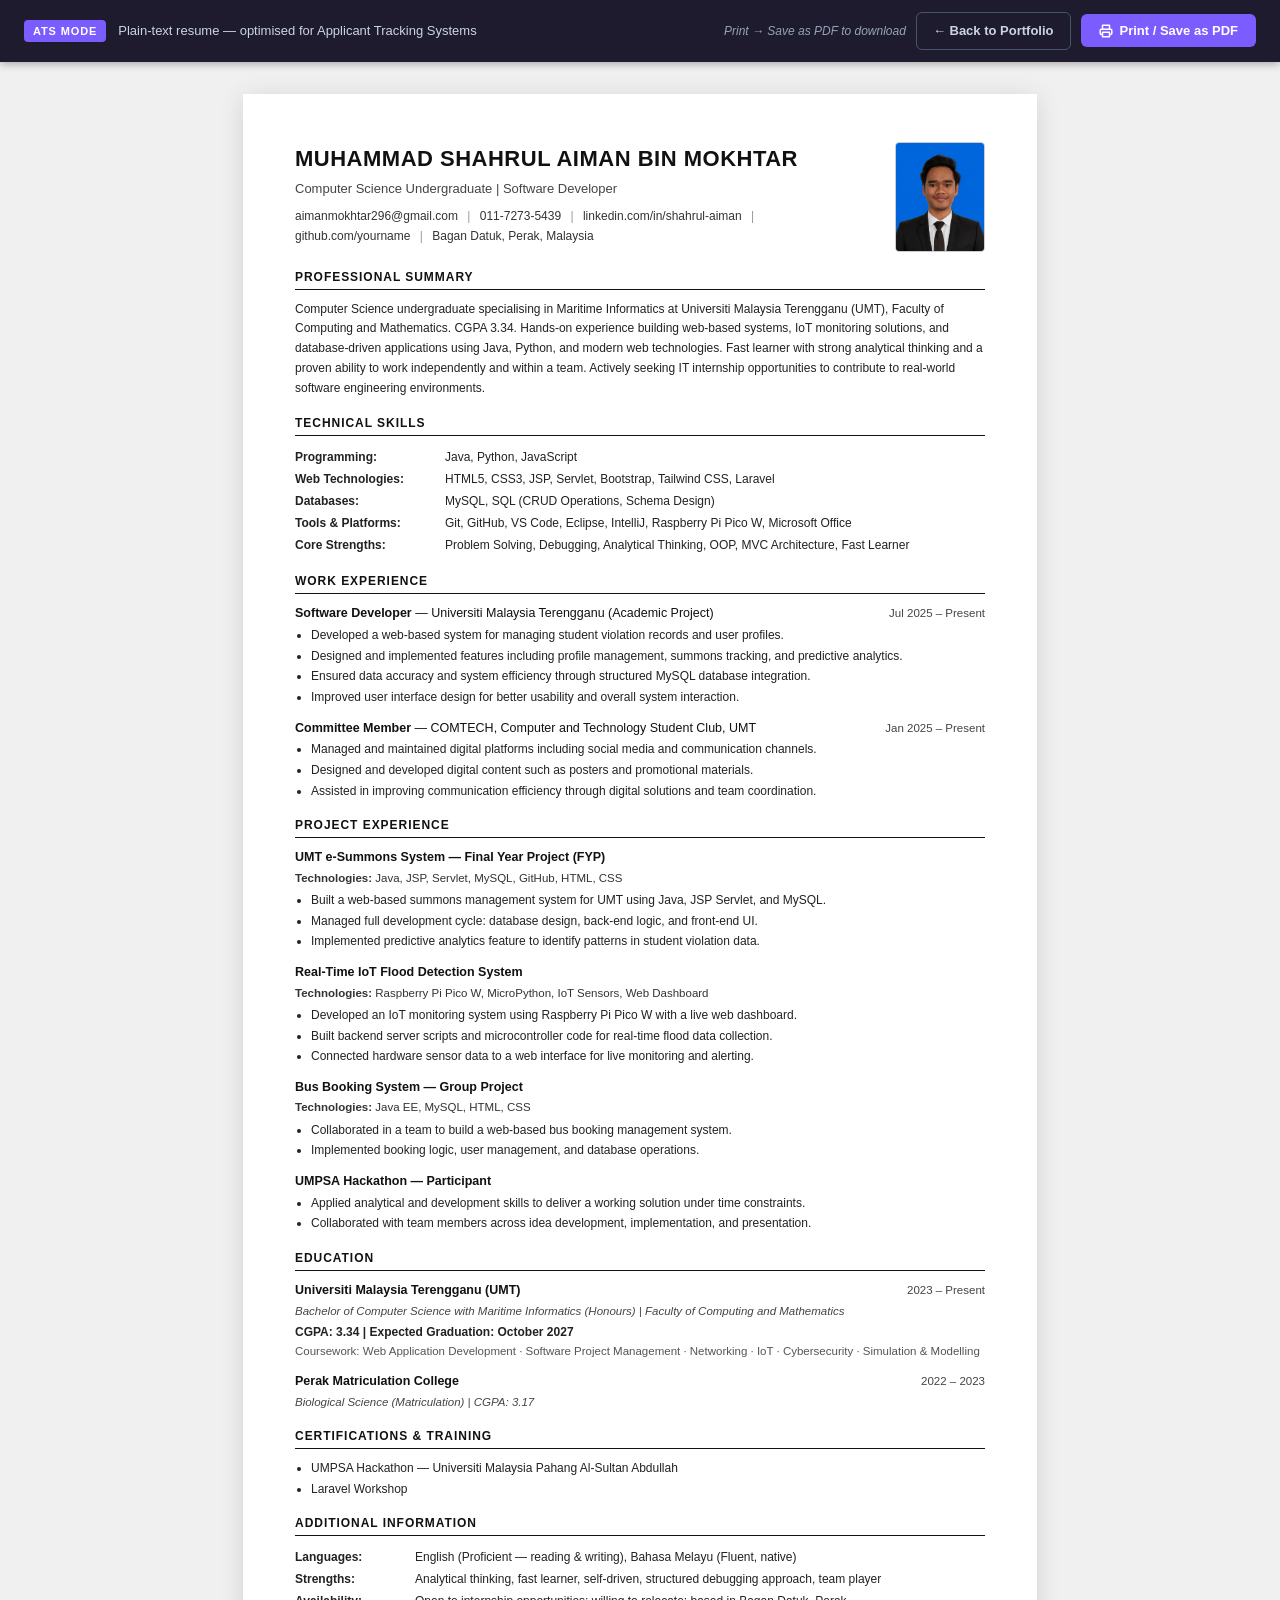
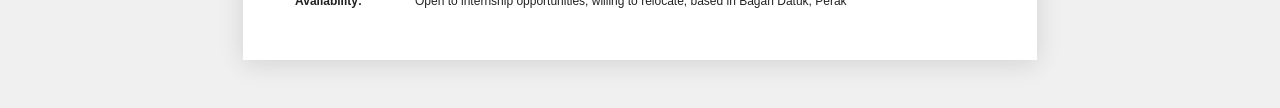
==== commit 8a105025: "add link youtuve" ====
--- a/ats.html
+++ b/ats.html
@@ -1,411 +1,3 @@
-<<<<<<< HEAD
-<!DOCTYPE html>
-<html lang="en">
-<head>
-  <meta charset="UTF-8">
-  <meta name="viewport" content="width=device-width, initial-scale=1.0">
-  <title>Muhammad Shahrul Aiman — ATS Resume</title>
-  <meta name="robots" content="noindex">
-  <style>
-    * { box-sizing: border-box; margin: 0; padding: 0; }
-
-    body {
-      font-family: Arial, Helvetica, sans-serif;
-      background: #f0f0f0;
-      color: #111;
-      font-size: 14px;
-      line-height: 1.5;
-    }
-
-    /* ── Toolbar ── */
-    .ats-toolbar {
-      position: sticky; top: 0; z-index: 100;
-      background: #1e1b2e;
-      color: #f8fafc;
-      padding: 12px 24px;
-      display: flex; align-items: center; justify-content: space-between;
-      gap: 16px; flex-wrap: wrap;
-      box-shadow: 0 2px 8px rgba(0,0,0,0.3);
-    }
-    .toolbar-info { display: flex; align-items: center; gap: 12px; }
-    .ats-badge {
-      background: #7b5cff; color: #fff;
-      font-size: 11px; font-weight: 700; letter-spacing: 0.08em;
-      padding: 3px 9px; border-radius: 4px; text-transform: uppercase;
-    }
-    .toolbar-label { font-size: 13px; color: #cbd5e1; }
-    .toolbar-hint  { font-size: 12px; color: #94a3b8; font-style: italic; }
-    .toolbar-actions { display: flex; gap: 10px; align-items: center; flex-wrap: wrap; }
-
-    .btn-print {
-      display: inline-flex; align-items: center; gap: 7px;
-      background: #7b5cff; color: #fff; border: none;
-      padding: 9px 18px; border-radius: 6px;
-      font-size: 13px; font-weight: 700; cursor: pointer;
-      font-family: Arial, sans-serif; transition: background 150ms;
-      text-decoration: none;
-    }
-    .btn-print:hover { background: #6e40f5; color: #fff; }
-
-    .btn-back {
-      display: inline-flex; align-items: center; gap: 7px;
-      background: transparent; color: #cbd5e1;
-      border: 1px solid #475569;
-      padding: 8px 16px; border-radius: 6px;
-      font-size: 13px; font-weight: 600; cursor: pointer;
-      font-family: Arial, sans-serif; transition: all 150ms;
-      text-decoration: none;
-    }
-    .btn-back:hover { background: #334155; color: #f8fafc; }
-
-    /* ── Paper ── */
-    .page-wrap { padding: 32px 16px 48px; }
-
-    .resume-page {
-      width: 794px; max-width: 100%;
-      margin: 0 auto; background: #fff;
-      padding: 48px 52px;
-      box-shadow: 0 4px 24px rgba(0,0,0,0.12);
-    }
-
-    /* ── Header ── */
-    .r-header {
-      display: flex;
-      justify-content: space-between;
-      align-items: flex-start;
-      gap: 20px;
-      margin-bottom: 2px;
-    }
-    .r-header-left { flex: 1; }
-
-    .r-name {
-      font-size: 22px; font-weight: 700;
-      letter-spacing: 0.5px; color: #111;
-      margin-bottom: 4px;
-    }
-    .r-title { font-size: 13px; color: #444; margin-bottom: 8px; }
-    .r-contact { font-size: 12px; color: #333; line-height: 1.7; }
-    .r-contact a { color: #333; text-decoration: none; }
-    .r-sep { color: #999; margin: 0 6px; }
-
-    /* Profile photo */
-    .r-photo {
-      width: 90px; height: 110px;
-      object-fit: cover;
-      border: 1.5px solid #ccc;
-      border-radius: 4px;
-      flex-shrink: 0;
-    }
-    .r-photo-fallback {
-      display: none;
-      width: 90px; height: 110px;
-      background: #f0eeff;
-      border: 1.5px solid #ccc;
-      border-radius: 4px;
-      align-items: center; justify-content: center;
-      font-size: 1rem; font-weight: 700; color: #7b5cff;
-      flex-shrink: 0;
-    }
-
-    /* ── Sections ── */
-    .r-section { margin-top: 16px; }
-    .r-section-title {
-      font-size: 12px; font-weight: 700;
-      text-transform: uppercase; letter-spacing: 0.08em;
-      color: #111; border-bottom: 1px solid #111;
-      padding-bottom: 3px; margin-bottom: 10px;
-    }
-
-    .r-para { font-size: 12px; color: #222; line-height: 1.65; }
-
-    /* Skills table */
-    .r-skills-table { width: 100%; border-collapse: collapse; }
-    .r-skills-table td { font-size: 12px; color: #222; padding: 2px 0; vertical-align: top; }
-    .r-skills-table td:first-child { font-weight: 700; width: 150px; padding-right: 8px; white-space: nowrap; }
-
-    /* Entries */
-    .r-entry { margin-bottom: 12px; }
-    .r-entry:last-child { margin-bottom: 0; }
-
-    .r-entry-header {
-      display: flex; justify-content: space-between;
-      align-items: baseline; gap: 8px; margin-bottom: 3px;
-    }
-    .r-entry-title   { font-size: 12.5px; font-weight: 700; color: #111; }
-    .r-entry-company { font-weight: 400; }
-    .r-entry-date    { font-size: 11.5px; color: #444; white-space: nowrap; flex-shrink: 0; }
-    .r-entry-sub     { font-size: 11.5px; color: #444; margin-bottom: 3px; font-style: italic; }
-    .r-entry-tech    { font-size: 11.5px; color: #333; margin-bottom: 4px; }
-    .r-entry-tech span { font-weight: 700; }
-
-    .r-ul { padding-left: 16px; list-style: disc; }
-    .r-ul li { font-size: 12px; color: #222; margin-bottom: 2px; line-height: 1.55; }
-
-    .r-gpa { font-size: 12px; font-weight: 700; color: #222; }
-
-    /* Additional table */
-    .r-additional-table { width: 100%; border-collapse: collapse; }
-    .r-additional-table td { font-size: 12px; color: #222; padding: 2px 0; vertical-align: top; }
-    .r-additional-table td:first-child { font-weight: 700; width: 120px; padding-right: 8px; white-space: nowrap; }
-
-    /* ── Print ── */
-    @media print {
-      body { background: white; }
-      .ats-toolbar { display: none !important; }
-      .page-wrap { padding: 0; }
-      .resume-page { width: 100%; max-width: 100%; margin: 0; padding: 18mm 18mm; box-shadow: none; }
-      @page { size: A4; margin: 0; }
-    }
-
-    /* ── Mobile ── */
-    @media (max-width: 640px) {
-      .toolbar-hint { display: none; }
-      .ats-toolbar { padding: 10px 16px; }
-      .resume-page { padding: 28px 20px; }
-      .r-photo { width: 70px; height: 86px; }
-    }
-  </style>
-</head>
-<body>
-
-  <!-- Toolbar -->
-  <div class="ats-toolbar" role="toolbar" aria-label="ATS resume actions">
-    <div class="toolbar-info">
-      <span class="ats-badge">ATS Mode</span>
-      <span class="toolbar-label">Plain-text resume — optimised for Applicant Tracking Systems</span>
-    </div>
-    <div class="toolbar-actions">
-      <span class="toolbar-hint">Print → Save as PDF to download</span>
-      <a href="index.html" class="btn-back" aria-label="Back to portfolio">← Back to Portfolio</a>
-      <button class="btn-print" onclick="window.print()" aria-label="Print or save as PDF">
-        <svg width="14" height="14" viewBox="0 0 24 24" fill="none" stroke="currentColor" stroke-width="2.5" stroke-linecap="round" stroke-linejoin="round" aria-hidden="true">
-          <polyline points="6 9 6 2 18 2 18 9"/>
-          <path d="M6 18H4a2 2 0 0 1-2-2v-5a2 2 0 0 1 2-2h16a2 2 0 0 1 2 2v5a2 2 0 0 1-2 2h-2"/>
-          <rect x="6" y="14" width="12" height="8"/>
-        </svg>
-        Print / Save as PDF
-      </button>
-    </div>
-  </div>
-
-  <!-- Resume Paper -->
-  <div class="page-wrap">
-    <div class="resume-page" role="main" aria-label="ATS resume content">
-
-      <!-- Header with photo -->
-      <div class="r-header">
-        <div class="r-header-left">
-          <h1 class="r-name">MUHAMMAD SHAHRUL AIMAN BIN MOKHTAR</h1>
-          <p class="r-title">Computer Science Undergraduate | Software Developer</p>
-          <div class="r-contact">
-            <a href="mailto:aimanmokhtar296@gmail.com">aimanmokhtar296@gmail.com</a>
-            <span class="r-sep">|</span>
-            <a href="tel:+601172735439">011-7273-5439</a>
-            <span class="r-sep">|</span>
-            <a href="https://linkedin.com/in/shahrul-aiman" target="_blank" rel="noopener noreferrer">linkedin.com/in/shahrul-aiman</a>
-            <span class="r-sep">|</span>
-            <a href="https://github.com/yourname" target="_blank" rel="noopener noreferrer">github.com/yourname</a>
-            <span class="r-sep">|</span>
-            Bagan Datuk, Perak, Malaysia
-          </div>
-        </div>
-        <img
-          src="assets/profile.jpg"
-          alt="Muhammad Shahrul Aiman"
-          class="r-photo"
-          onerror="this.style.display='none'; this.nextElementSibling.style.display='flex';"
-        >
-        <div class="r-photo-fallback" aria-hidden="true">MSA</div>
-      </div>
-
-      <!-- Summary -->
-      <div class="r-section">
-        <h2 class="r-section-title">Professional Summary</h2>
-        <p class="r-para">
-          Computer Science undergraduate specialising in Maritime Informatics at Universiti Malaysia Terengganu (UMT),
-          Faculty of Computing and Mathematics. CGPA 3.34. Hands-on experience building web-based systems, IoT monitoring
-          solutions, and database-driven applications using Java, Python, and modern web technologies. Fast learner with
-          strong analytical thinking and a proven ability to work independently and within a team. Actively seeking IT
-          internship opportunities to contribute to real-world software engineering environments.
-        </p>
-      </div>
-
-      <!-- Skills -->
-      <div class="r-section">
-        <h2 class="r-section-title">Technical Skills</h2>
-        <table class="r-skills-table" aria-label="Technical skills">
-          <tbody>
-            <tr>
-              <td>Programming:</td>
-              <td>Java, Python, JavaScript</td>
-            </tr>
-            <tr>
-              <td>Web Technologies:</td>
-              <td>HTML5, CSS3, JSP, Servlet, Bootstrap, Tailwind CSS, Laravel</td>
-            </tr>
-            <tr>
-              <td>Databases:</td>
-              <td>MySQL, SQL (CRUD Operations, Schema Design)</td>
-            </tr>
-            <tr>
-              <td>Tools &amp; Platforms:</td>
-              <td>Git, GitHub, VS Code, Eclipse, IntelliJ, Raspberry Pi Pico W, Microsoft Office</td>
-            </tr>
-            <tr>
-              <td>Core Strengths:</td>
-              <td>Problem Solving, Debugging, Analytical Thinking, OOP, MVC Architecture, Fast Learner</td>
-            </tr>
-          </tbody>
-        </table>
-      </div>
-
-      <!-- Work Experience -->
-      <div class="r-section">
-        <h2 class="r-section-title">Work Experience</h2>
-
-        <div class="r-entry">
-          <div class="r-entry-header">
-            <span class="r-entry-title">Software Developer <span class="r-entry-company">— Universiti Malaysia Terengganu (Academic Project)</span></span>
-            <span class="r-entry-date">Jul 2025 – Present</span>
-          </div>
-          <ul class="r-ul">
-            <li>Developed a web-based system for managing student violation records and user profiles.</li>
-            <li>Designed and implemented features including profile management, summons tracking, and predictive analytics.</li>
-            <li>Ensured data accuracy and system efficiency through structured MySQL database integration.</li>
-            <li>Improved user interface design for better usability and overall system interaction.</li>
-          </ul>
-        </div>
-
-        <div class="r-entry">
-          <div class="r-entry-header">
-            <span class="r-entry-title">Committee Member <span class="r-entry-company">— COMTECH, Computer and Technology Student Club, UMT</span></span>
-            <span class="r-entry-date">Jan 2025 – Present</span>
-          </div>
-          <ul class="r-ul">
-            <li>Managed and maintained digital platforms including social media and communication channels.</li>
-            <li>Designed and developed digital content such as posters and promotional materials.</li>
-            <li>Assisted in improving communication efficiency through digital solutions and team coordination.</li>
-          </ul>
-        </div>
-      </div>
-
-      <!-- Projects -->
-      <div class="r-section">
-        <h2 class="r-section-title">Project Experience</h2>
-
-        <div class="r-entry">
-          <div class="r-entry-header">
-            <span class="r-entry-title">UMT e-Summons System — Final Year Project (FYP)</span>
-          </div>
-          <p class="r-entry-tech"><span>Technologies:</span> Java, JSP, Servlet, MySQL, GitHub, HTML, CSS</p>
-          <ul class="r-ul">
-            <li>Built a web-based summons management system for UMT using Java, JSP Servlet, and MySQL.</li>
-            <li>Managed full development cycle: database design, back-end logic, and front-end UI.</li>
-            <li>Implemented predictive analytics feature to identify patterns in student violation data.</li>
-          </ul>
-        </div>
-
-        <div class="r-entry">
-          <div class="r-entry-header">
-            <span class="r-entry-title">Real-Time IoT Flood Detection System</span>
-          </div>
-          <p class="r-entry-tech"><span>Technologies:</span> Raspberry Pi Pico W, MicroPython, IoT Sensors, Web Dashboard</p>
-          <ul class="r-ul">
-            <li>Developed an IoT monitoring system using Raspberry Pi Pico W with a live web dashboard.</li>
-            <li>Built backend server scripts and microcontroller code for real-time flood data collection.</li>
-            <li>Connected hardware sensor data to a web interface for live monitoring and alerting.</li>
-          </ul>
-        </div>
-
-        <div class="r-entry">
-          <div class="r-entry-header">
-            <span class="r-entry-title">Bus Booking System — Group Project</span>
-          </div>
-          <p class="r-entry-tech"><span>Technologies:</span> Java EE, MySQL, HTML, CSS</p>
-          <ul class="r-ul">
-            <li>Collaborated in a team to build a web-based bus booking management system.</li>
-            <li>Implemented booking logic, user management, and database operations.</li>
-          </ul>
-        </div>
-
-        <div class="r-entry">
-          <div class="r-entry-header">
-            <span class="r-entry-title">UMPSA Hackathon — Participant</span>
-          </div>
-          <ul class="r-ul">
-            <li>Applied analytical and development skills to deliver a working solution under time constraints.</li>
-            <li>Collaborated with team members across idea development, implementation, and presentation.</li>
-          </ul>
-        </div>
-      </div>
-
-      <!-- Education -->
-      <div class="r-section">
-        <h2 class="r-section-title">Education</h2>
-
-        <div class="r-entry">
-          <div class="r-entry-header">
-            <span class="r-entry-title">Universiti Malaysia Terengganu (UMT)</span>
-            <span class="r-entry-date">2023 – Present</span>
-          </div>
-          <p class="r-entry-sub">Bachelor of Computer Science with Maritime Informatics (Honours) | Faculty of Computing and Mathematics</p>
-          <p class="r-gpa">CGPA: 3.34 | Expected Graduation: October 2027</p>
-          <p style="font-size:11.5px; color:#555; margin-top:2px;">
-            Coursework: Web Application Development · Software Project Management · Networking · IoT · Cybersecurity · Simulation &amp; Modelling
-          </p>
-        </div>
-
-        <div class="r-entry">
-          <div class="r-entry-header">
-            <span class="r-entry-title">Perak Matriculation College</span>
-            <span class="r-entry-date">2022 – 2023</span>
-          </div>
-          <p class="r-entry-sub">Biological Science (Matriculation) | CGPA: 3.17</p>
-        </div>
-      </div>
-
-      <!-- Certifications -->
-      <div class="r-section">
-        <h2 class="r-section-title">Certifications &amp; Training</h2>
-        <ul class="r-ul">
-          <li>UMPSA Hackathon — Universiti Malaysia Pahang Al-Sultan Abdullah</li>
-          <li>Laravel Workshop</li>
-        </ul>
-      </div>
-
-      <!-- Additional -->
-      <div class="r-section">
-        <h2 class="r-section-title">Additional Information</h2>
-        <table class="r-additional-table" aria-label="Additional information">
-          <tbody>
-            <tr>
-              <td>Languages:</td>
-              <td>English (Proficient — reading &amp; writing), Bahasa Melayu (Fluent, native)</td>
-            </tr>
-            <tr>
-              <td>Strengths:</td>
-              <td>Analytical thinking, fast learner, self-driven, structured debugging approach, team player</td>
-            </tr>
-            <tr>
-              <td>Availability:</td>
-              <td>Open to internship opportunities; willing to relocate; based in Bagan Datuk, Perak</td>
-            </tr>
-          </tbody>
-        </table>
-      </div>
-
-    </div><!-- /resume-page -->
-  </div><!-- /page-wrap -->
-
-  <script>
-    document.getElementById && document.querySelectorAll('.btn-print').forEach(btn => {
-      btn.addEventListener('click', () => window.print());
-    });
-  </script>
-
-</body>
-</html>
-=======
 <!DOCTYPE html>
 <html lang="en">
 <head>
@@ -644,7 +236,7 @@
           <tbody>
             <tr>
               <td>Programming:</td>
-              <td>Java, Python, C++, JavaScript</td>
+              <td>Java, Python, JavaScript</td>
             </tr>
             <tr>
               <td>Web Technologies:</td>
@@ -812,4 +404,3 @@
 
 </body>
 </html>
->>>>>>> 538d31b (initial commit)
